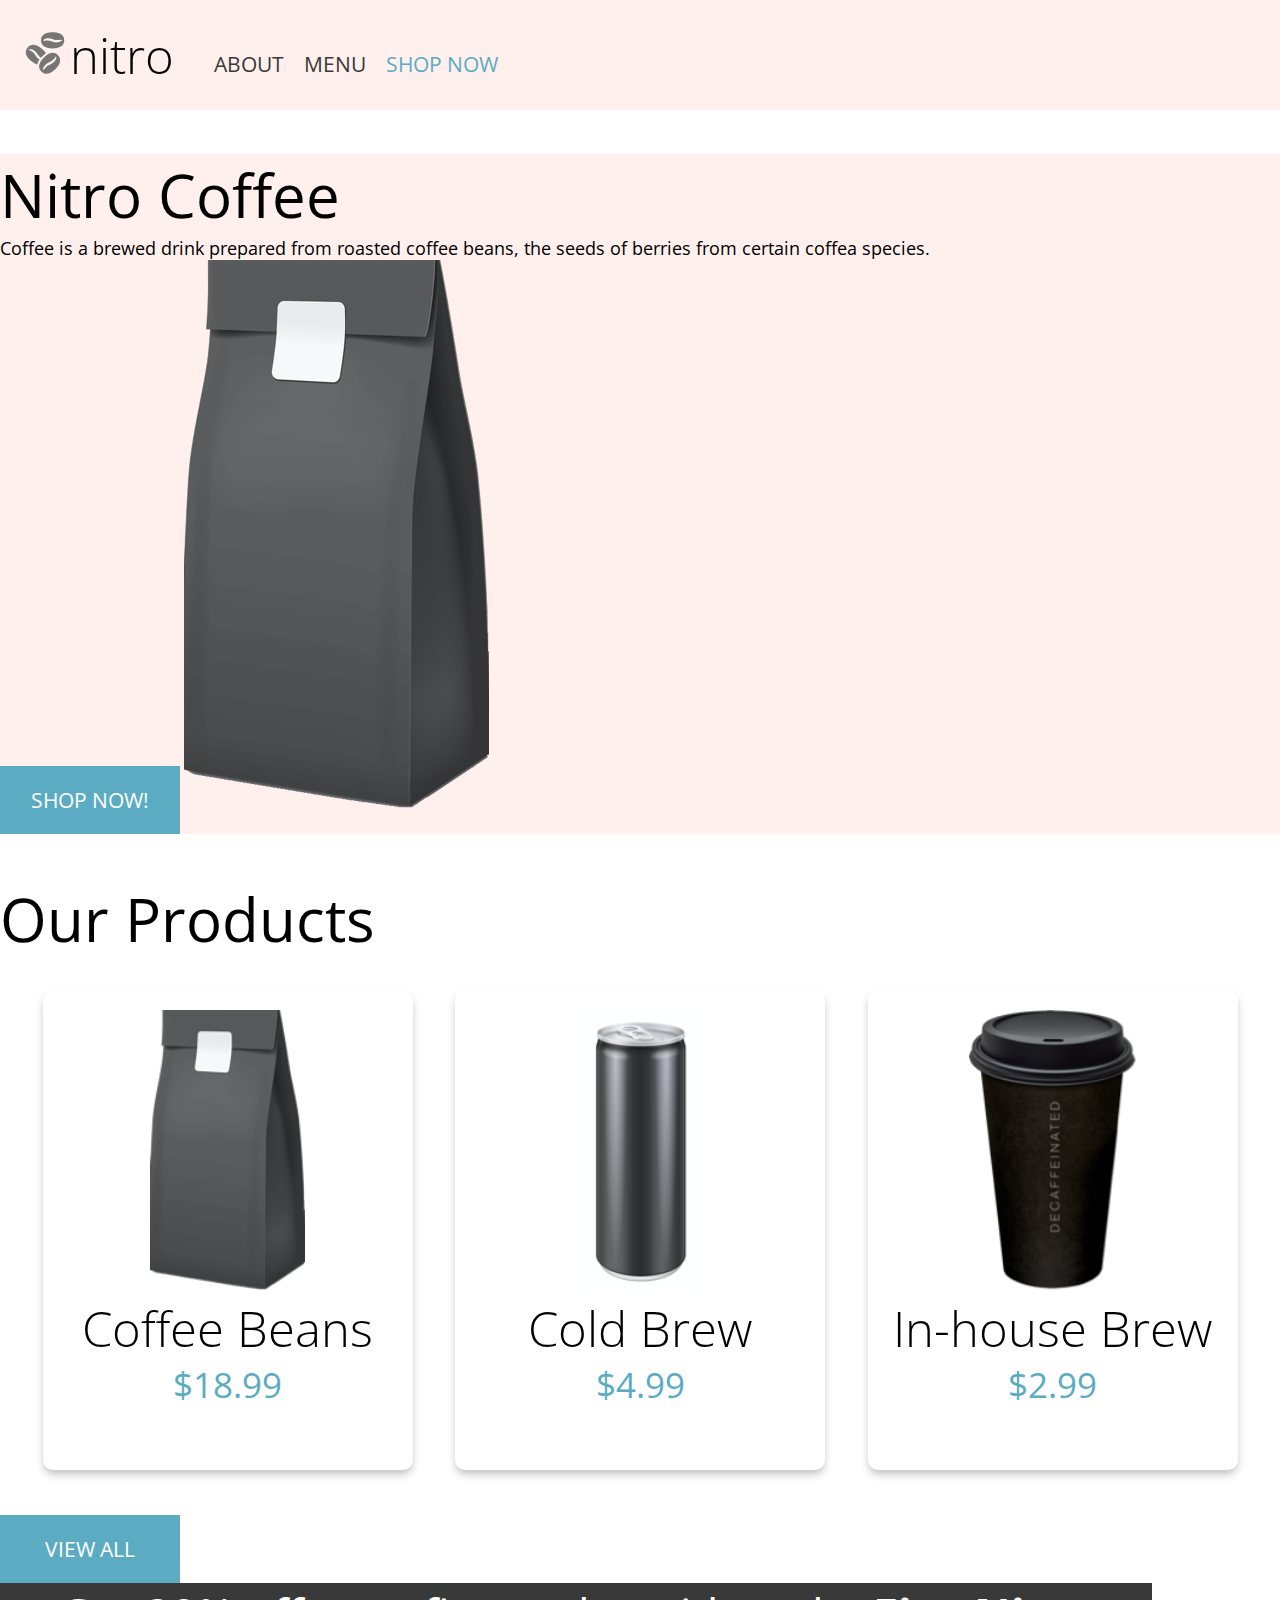
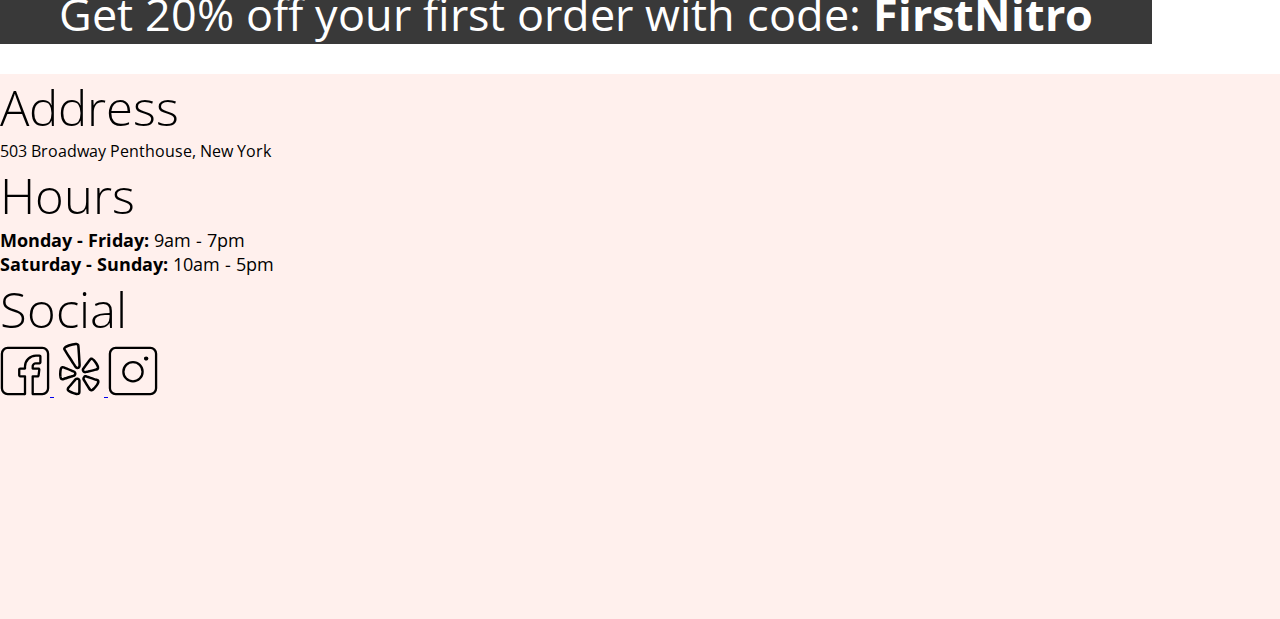
==== index.html @ 743bc77f "initiallizing coffeeshop" ====
<!DOCTYPE html>
<html lang="en">
<head>
    <meta charset="UTF-8">
    <meta name="viewport" content="width=device-width, initial-scale=1.0">
    <link href="https://fonts.googleapis.com/css2?family=Open+Sans:ital,wght@0,300;0,400;0,600;0,700;1,400&display=swap" rel="stylesheet">
    <title>Coffee Shop - Home</title>
    <link rel="stylesheet" href="./css/landing.css"/>
    <link rel="stylesheet" href="./css/global.css">
</head>
<body>
    <header>
        <section class="background_color">
            <nav class="nav-grouping">
                <a href="pages/menu.html"><img class="logo_width" src="./assets/images/Assets/coffee-beans-logo-and-footer.svg" alt="coffee bean logo"/></a>
                    <h2 class="headingthree_nav_changes">nitro</h2>
                    <ul class="list-changes">
                        <a class="navlist_changes" href="./pages/menu.html"><li>ABOUT</li></a>
                        <a class="navlist_changes" href="./pages/menu.html#menu"><li>MENU</li></a>
                        <a class="navlist_changes" href="./pages/menu.html#menu"><li class="navlist_changes--blue">SHOP NOW</li></a>
                    </ul>
                </nav>
        </section>
    
        <section class="background_color">
            <h1 class="heading_onetwo_changes">Nitro Coffee</h1>
                <p class="paragraph_modification--regular">
                    Coffee is a brewed drink prepared from roasted coffee 
                    beans, the seeds of berries from certain coffea species.
                </p>
                <a href="./pages/menu.html#menu"><button class="button_modification" type="button">SHOP NOW!</button></a>
                <img src="./assets/images/Assets/coffeebeans-hero.png"alt="coffee bag" />
        </section>
    </header>   


    <section>
        <div>
            <h2 class="heading_onetwo_changes">Our Products</h2>
        </div>
        <section class="card-modification">            
            <div class="card-border">
                <div class="centering">
                    <img class="picture_height_modification" src="./assets/images/Assets/coffeebeans.png"alt="coffee beans" />
                    <h3 class="headingthree_nav_changes">Coffee Beans</h3>
                    <p class="paragraph_modification--prices">$18.99</p>
                </div>
            </div>

            <div class="card-border">
                <div class="centering">
                    <img class="picture_height_modification" src="./assets/images/Assets/coldbrew.png"alt="cold brew" />
                    <h3 class="headingthree_nav_changes">Cold Brew</h3>
                    <p class="paragraph_modification--prices">$4.99</p>
                </div>
            </div>

            <div class="card-border">
                <div class="centering">
                    <img class="picture_height_modification" src="./assets/images/Assets/inhousebrew.png"alt="in-house brew" />
                    <h3 class="headingthree_nav_changes">In-house Brew</h3>
                    <p class="paragraph_modification--prices">$2.99</p>
                </div>
    </section>

    <div>
        <a href="./pages/menu.html#menu"><button class="button_modification" type="button">VIEW ALL</button></a>
    </div> 

    <section class="discount_background">
            <p class="discount_text">Get 20% off your first order with code: <span class="paragraph_text_bold">FirstNitro</span></p>
    </section>

<footer>
    <section class="background_color--footer">
        <div>
            <h3 class="headingthree_nav_changes">Address</h3>
            <p>503 Broadway Penthouse, New York</p>
        </div>
        <div>
            <h3 class="headingthree_nav_changes">Hours</h3>
                <p class="paragraph_modification--regular"><span class="paragraph_text_bold">Monday - Friday:</span> 9am - 7pm</p> 
                <p class="paragraph_modification--regular"><span class="paragraph_text_bold">Saturday - Sunday:</span> 10am - 5pm</p>
        </div>
        <div>
            <h3 class="headingthree_nav_changes">Social</h3>
                <a href="https://facebook.com" target="_blank"><img class="logo_width" src="./assets/images/Assets/Facebook-Icon.svg" alt="Facebook"> 
                <a href="https://yelp.com" target="_blank"><img class="logo_width" src="./assets/images/Assets/Yelp-Icon.svg" alt="Yelp"> 
                <a href="https://instagram.com" target="_blank"><img class="logo_width" src ="./assets/images/Assets/Instagram-Icon.svg" alt="Instagram">
        </div>
    </section>
</footer>
</body>
</html>
---- css/landing.css ----
.headingthree_nav_changes {
    font-size: 3.0625rem;
    font-weight: 300;
}

.list-changes {
    display: flex;
    width: 100%;
    height: 100%;
    padding-top: 6.25rem;
    padding-left: 2.5rem;
}

.navlist_changes {
    font-size: 1.3125rem;
    font-weight: 400;
    list-style-type: none;
    text-decoration: none;
    padding-right: 20px;
    color: #393939;
}

.navlist_changes--blue {
    color: #5BACC3;
}


.background_color {
    background-color: #FFF0ED;
}

.background_color--footer {
    background-color: #FFF0ED;
    padding-bottom: 17%;
    height: 100%;
}

.nav-grouping {
    display:flex;
    align-items: center;
    height: 6.875rem;
    padding-left: 1.25rem;
}


.heading_onetwo_changes {
    font-size: 3.75rem;
    font-weight: 18.75rem;
    margin-top: 44px;
}

.card-modification {
    display: flex;
    justify-content: space-evenly;
    padding-top: 30px;
    padding-bottom: 45px
}

.paragraph_modification--regular {
    font-size: 1.125rem;
    font-weight: 400;
}

.paragraph_modification--prices {
    font-size: 2.1875rem;
    font-weight: 400;
    color:#5BACC3;
}

.button_modification {
    background-color: #5BACC3;
    color: white;
    font-size: 1.3125rem;
    font-weight: 400;
    border: none;
    width: 11.25rem;
    padding: 20px;
}

.card-border {
    Width: 330px;
    Height: 440px;
    padding: 20px;
    border-radius: 10px;
    box-shadow: 0 5px 9px -1px rgba(0, 0, 0, 0.25);
}

.centering {
    text-align: center;
}

.picture_height_modification {
    height: 17.5rem;
}

.discount_background {
    width: 90%;
    background-color: #393939;
    color: #fff;
}

.discount_text {
    font-size: 2.8125rem;
    font-weight: 400;
    text-align: center;
    margin-bottom: 30px;
}

.paragraph_text_bold {
    font-weight: bold;
}

.logo_width {
    width: 3.125rem;
}
---- css/global.css ----
* {
    font-family:'Open Sans';
    font-weight: 400;
    padding: 0;
    margin:0;
}
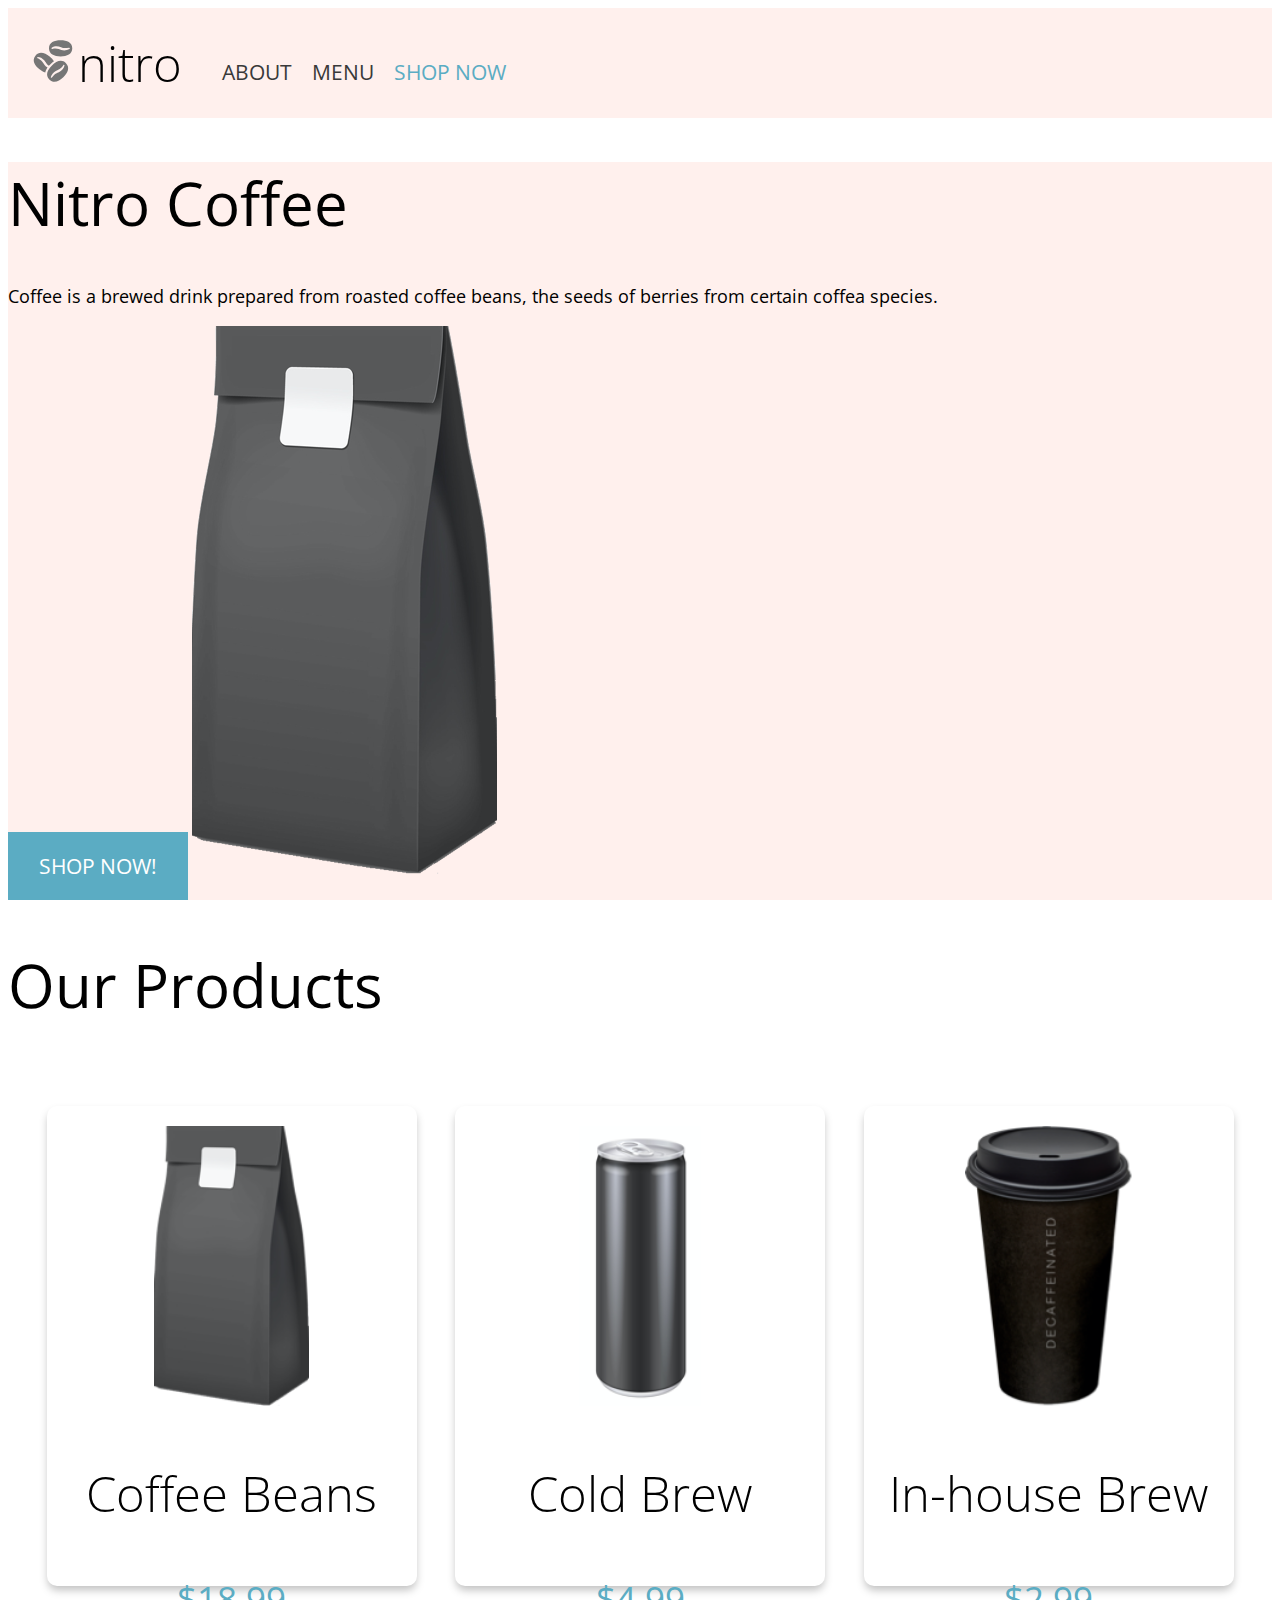
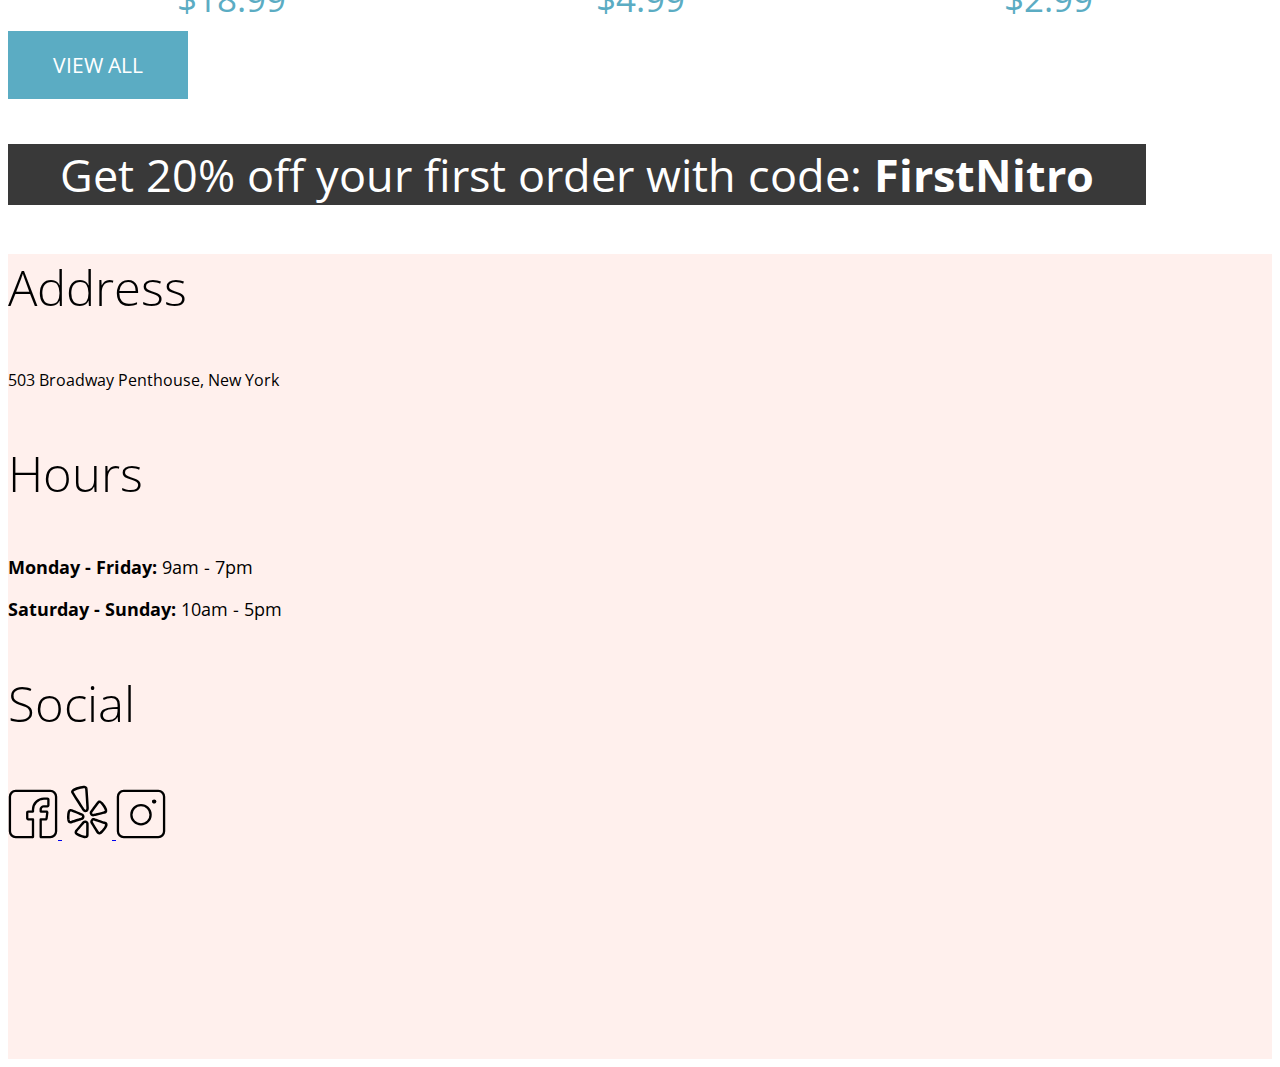
==== commit 12d038ed: "remember to reset padding and margin in order to finish pages" ====
--- a/index.html
+++ b/index.html
@@ -1,47 +1,60 @@
 <!DOCTYPE html>
 <html lang="en">
+
 <head>
     <meta charset="UTF-8">
     <meta name="viewport" content="width=device-width, initial-scale=1.0">
-    <link href="https://fonts.googleapis.com/css2?family=Open+Sans:ital,wght@0,300;0,400;0,600;0,700;1,400&display=swap" rel="stylesheet">
+    <link href="https://fonts.googleapis.com/css2?family=Open+Sans:ital,wght@0,300;0,400;0,600;0,700;1,400&display=swap"
+        rel="stylesheet">
     <title>Coffee Shop - Home</title>
-    <link rel="stylesheet" href="./css/landing.css"/>
+    <link rel="stylesheet" href="./css/landing.css" />
     <link rel="stylesheet" href="./css/global.css">
 </head>
+
 <body>
+
+    <!-- REMEMBER TO RESET PADDING AND MARGIN IN THE GLOBAL.CSS FIX THE PAGE -->
     <header>
         <section class="background_color">
             <nav class="nav-grouping">
-                <a href="pages/menu.html"><img class="logo_width" src="./assets/images/Assets/coffee-beans-logo-and-footer.svg" alt="coffee bean logo"/></a>
-                    <h2 class="headingthree_nav_changes">nitro</h2>
-                    <ul class="list-changes">
-                        <a class="navlist_changes" href="./pages/menu.html"><li>ABOUT</li></a>
-                        <a class="navlist_changes" href="./pages/menu.html#menu"><li>MENU</li></a>
-                        <a class="navlist_changes" href="./pages/menu.html#menu"><li class="navlist_changes--blue">SHOP NOW</li></a>
-                    </ul>
-                </nav>
+                <a href="pages/menu.html"><img class="logo_width"
+                        src="./assets/images/Assets/coffee-beans-logo-and-footer.svg" alt="coffee bean logo" /></a>
+                <h2 class="headingthree_nav_changes">nitro</h2>
+                <ul class="list-changes">
+                    <a class="navlist_changes" href="./pages/menu.html">
+                        <li>ABOUT</li>
+                    </a>
+                    <a class="navlist_changes" href="./pages/menu.html#menu">
+                        <li>MENU</li>
+                    </a>
+                    <a class="navlist_changes" href="./pages/menu.html#menu">
+                        <li class="navlist_changes--blue">SHOP NOW</li>
+                    </a>
+                </ul>
+            </nav>
         </section>
-    
+
         <section class="background_color">
             <h1 class="heading_onetwo_changes">Nitro Coffee</h1>
-                <p class="paragraph_modification--regular">
-                    Coffee is a brewed drink prepared from roasted coffee 
-                    beans, the seeds of berries from certain coffea species.
-                </p>
-                <a href="./pages/menu.html#menu"><button class="button_modification" type="button">SHOP NOW!</button></a>
-                <img src="./assets/images/Assets/coffeebeans-hero.png"alt="coffee bag" />
+            <p class="paragraph_modification--regular">
+                Coffee is a brewed drink prepared from roasted coffee
+                beans, the seeds of berries from certain coffea species.
+            </p>
+            <a href="./pages/menu.html#menu"><button class="button_modification" type="button">SHOP NOW!</button></a>
+            <img src="./assets/images/Assets/coffeebeans-hero.png" alt="coffee bag" />
         </section>
-    </header>   
+    </header>
 
 
     <section>
         <div>
             <h2 class="heading_onetwo_changes">Our Products</h2>
         </div>
-        <section class="card-modification">            
+        <section class="card-modification">
             <div class="card-border">
                 <div class="centering">
-                    <img class="picture_height_modification" src="./assets/images/Assets/coffeebeans.png"alt="coffee beans" />
+                    <img class="picture_height_modification" src="./assets/images/Assets/coffeebeans.png"
+                        alt="coffee beans" />
                     <h3 class="headingthree_nav_changes">Coffee Beans</h3>
                     <p class="paragraph_modification--prices">$18.99</p>
                 </div>
@@ -49,7 +62,8 @@
 
             <div class="card-border">
                 <div class="centering">
-                    <img class="picture_height_modification" src="./assets/images/Assets/coldbrew.png"alt="cold brew" />
+                    <img class="picture_height_modification" src="./assets/images/Assets/coldbrew.png"
+                        alt="cold brew" />
                     <h3 class="headingthree_nav_changes">Cold Brew</h3>
                     <p class="paragraph_modification--prices">$4.99</p>
                 </div>
@@ -57,38 +71,46 @@
 
             <div class="card-border">
                 <div class="centering">
-                    <img class="picture_height_modification" src="./assets/images/Assets/inhousebrew.png"alt="in-house brew" />
+                    <img class="picture_height_modification" src="./assets/images/Assets/inhousebrew.png"
+                        alt="in-house brew" />
                     <h3 class="headingthree_nav_changes">In-house Brew</h3>
                     <p class="paragraph_modification--prices">$2.99</p>
                 </div>
-    </section>
+        </section>
 
-    <div>
-        <a href="./pages/menu.html#menu"><button class="button_modification" type="button">VIEW ALL</button></a>
-    </div> 
+        <div>
+            <a href="./pages/menu.html#menu"><button class="button_modification" type="button">VIEW ALL</button></a>
+        </div>
 
-    <section class="discount_background">
-            <p class="discount_text">Get 20% off your first order with code: <span class="paragraph_text_bold">FirstNitro</span></p>
-    </section>
+        <section class="discount_background">
+            <p class="discount_text">Get 20% off your first order with code: <span
+                    class="paragraph_text_bold">FirstNitro</span></p>
+        </section>
 
-<footer>
-    <section class="background_color--footer">
-        <div>
-            <h3 class="headingthree_nav_changes">Address</h3>
-            <p>503 Broadway Penthouse, New York</p>
-        </div>
-        <div>
-            <h3 class="headingthree_nav_changes">Hours</h3>
-                <p class="paragraph_modification--regular"><span class="paragraph_text_bold">Monday - Friday:</span> 9am - 7pm</p> 
-                <p class="paragraph_modification--regular"><span class="paragraph_text_bold">Saturday - Sunday:</span> 10am - 5pm</p>
-        </div>
-        <div>
-            <h3 class="headingthree_nav_changes">Social</h3>
-                <a href="https://facebook.com" target="_blank"><img class="logo_width" src="./assets/images/Assets/Facebook-Icon.svg" alt="Facebook"> 
-                <a href="https://yelp.com" target="_blank"><img class="logo_width" src="./assets/images/Assets/Yelp-Icon.svg" alt="Yelp"> 
-                <a href="https://instagram.com" target="_blank"><img class="logo_width" src ="./assets/images/Assets/Instagram-Icon.svg" alt="Instagram">
-        </div>
-    </section>
-</footer>
+        <footer>
+            <section class="background_color--footer">
+                <div>
+                    <h3 class="headingthree_nav_changes">Address</h3>
+                    <p>503 Broadway Penthouse, New York</p>
+                </div>
+                <div>
+                    <h3 class="headingthree_nav_changes">Hours</h3>
+                    <p class="paragraph_modification--regular"><span class="paragraph_text_bold">Monday - Friday:</span>
+                        9am - 7pm</p>
+                    <p class="paragraph_modification--regular"><span class="paragraph_text_bold">Saturday -
+                            Sunday:</span> 10am - 5pm</p>
+                </div>
+                <div>
+                    <h3 class="headingthree_nav_changes">Social</h3>
+                    <a href="https://facebook.com" target="_blank"><img class="logo_width"
+                            src="./assets/images/Assets/Facebook-Icon.svg" alt="Facebook">
+                        <a href="https://yelp.com" target="_blank"><img class="logo_width"
+                                src="./assets/images/Assets/Yelp-Icon.svg" alt="Yelp">
+                            <a href="https://instagram.com" target="_blank"><img class="logo_width"
+                                    src="./assets/images/Assets/Instagram-Icon.svg" alt="Instagram">
+                </div>
+            </section>
+        </footer>
 </body>
+
 </html>--- a/css/global.css
+++ b/css/global.css
@@ -1,7 +1,5 @@
 * {
     font-family:'Open Sans';
     font-weight: 400;
-    padding: 0;
-    margin:0;
-}
 
+}